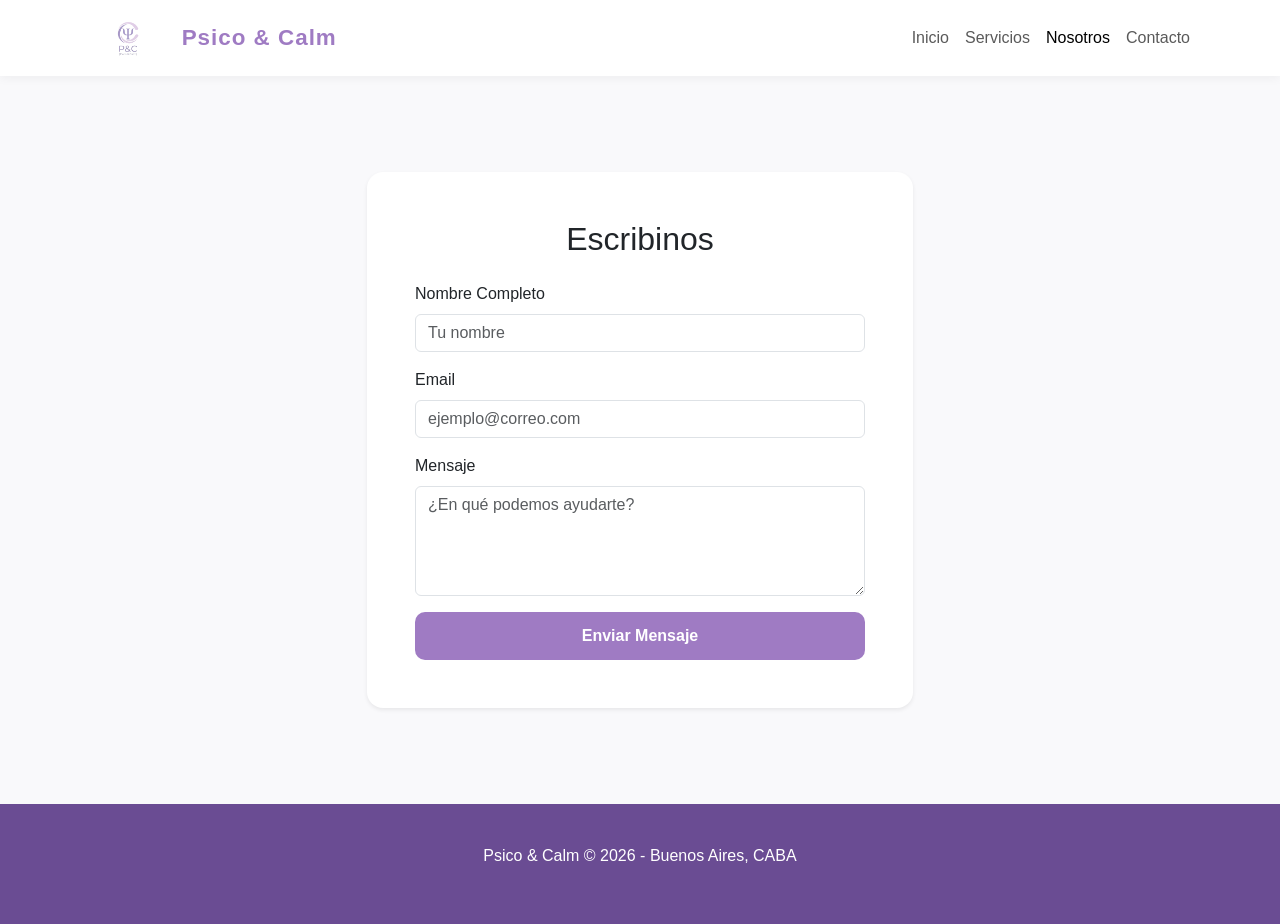
==== contacto.html @ f6bd87d1 "primer commit" ====
<!DOCTYPE html>
<html lang="es">
<head>
    <meta charset="UTF-8">
    <meta name="viewport" content="width=device-width, initial-scale=1.0">
    <title>Contacto | Psico & Calm</title>
    <link href="https://cdn.jsdelivr.net/npm/bootstrap@5.3.3/dist/css/bootstrap.min.css" rel="stylesheet">
    <link rel="stylesheet" href="css/style.css">
    <header>
        <nav class="navbar navbar-expand-lg navbar-light bg-white sticky-top">
            <div class="container">
                <a class="navbar-brand d-flex align-items-center" href="index.html">
                    <img src="imagenes/logo.png" alt="Logo Psico & Calm" height="50" class="me-2">
                    <span class="nombre-logo">Psico & Calm</span>
                </a>
                <button class="navbar-toggler" type="button" data-bs-toggle="collapse" data-bs-target="#navbarNav">
                    <span class="navbar-toggler-icon"></span>
                </button>
                <div class="collapse navbar-collapse" id="navbarNav">
                    <ul class="navbar-nav ms-auto text-center">
                        <li class="nav-item"><a class="nav-link" href="index.html">Inicio</a></li>
                        <li class="nav-item"><a class="nav-link" href="servicios.html">Servicios</a></li>
                        <li class="nav-item"><a class="nav-link active" href="nosotros.html">Nosotros</a></li>
                        <li class="nav-item"><a class="nav-link" href="contacto.html">Contacto</a></li>
                    </ul>
                </div>
            </div>
        </nav>
    </header>
</head>
<body>
    <main class="container my-5 py-5">
        <div class="row justify-content-center">
            <div class="col-12 col-md-8 col-lg-6">
                <div class="bg-white p-5 rounded-4 shadow-sm">
                    <h2 class="text-center mb-4">Escribinos</h2>
                    <form>
                        <div class="mb-3">
                            <label class="form-label">Nombre Completo</label>
                            <input type="text" class="form-control" placeholder="Tu nombre" required>
                        </div>
                        <div class="mb-3">
                            <label class="form-label">Email</label>
                            <input type="email" class="form-control" placeholder="ejemplo@correo.com" required>
                        </div>
                        <div class="mb-3">
                            <label class="form-label">Mensaje</label>
                            <textarea class="form-control" rows="4" placeholder="¿En qué podemos ayudarte?"></textarea>
                        </div>
                        <button type="submit" class="btn btn-violeta w-100">Enviar Mensaje</button>
                    </form>
                </div>
            </div>
        </div>
    </main>

    </body>
    <footer>
        <div class="container">
            <p>Psico & Calm © 2026 - Buenos Aires, CABA</p>
        </div>
    </footer>
</html>
---- css/style.css ----
/* --- 1. VARIABLES Y CONFIGURACIÓN GLOBAL --- */
:root {
    --violeta-principal: #9f7bc3;
    --violeta-oscuro: #6a4c93;
    --gris-suave: #f9f9fb;
}

body {
    font-family: 'Segoe UI', Tahoma, Geneva, Verdana, sans-serif;
    background-color: var(--gris-suave);
    overflow-x: hidden; /* Evita el desplazamiento horizontal  */
    display: flex;
    flex-direction: column;
    min-height: 100vh;
}

main { flex: 1; }

/* --- 2. HEADER Y NAVEGACIÓN --- */
.navbar {
    box-shadow: 0 2px 10px rgba(0,0,0,0.05);
}

.nombre-logo {
    font-size: 1.4rem;
    font-weight: bold;
    color: var(--violeta-principal);
    letter-spacing: 1px;
}

/* --- 3. COMPONENTES PERSONALIZADOS --- */
.tarjeta-servicio {
    background: #ffffff;
    padding: 30px;
    border-radius: 20px;
    border-bottom: 5px solid var(--violeta-principal);
    box-shadow: 0 10px 25px rgba(0,0,0,0.05);
    transition: transform 0.3s ease;
    text-align: center;
}

.tarjeta-servicio:hover {
    transform: translateY(-10px); /* Efecto visual avanzado  */
}

.icono-servicio { font-size: 3rem; margin-bottom: 15px; }

/* --- 4. FORMULARIO --- */
.form-control:focus {
    border-color: var(--violeta-principal);
    box-shadow: 0 0 0 0.25rem rgba(159, 123, 195, 0.25);
}

.btn-violeta {
    background-color: var(--violeta-principal);
    color: white;
    border: none;
    padding: 12px 30px;
    border-radius: 10px;
    font-weight: bold;
}

.btn-violeta:hover {
    background-color: var(--violeta-oscuro);
    color: white;
}

/* --- 5. FOOTER --- */
footer {
    background-color: var(--violeta-oscuro);
    color: white;
    text-align: center;
    padding: 40px 0;
}
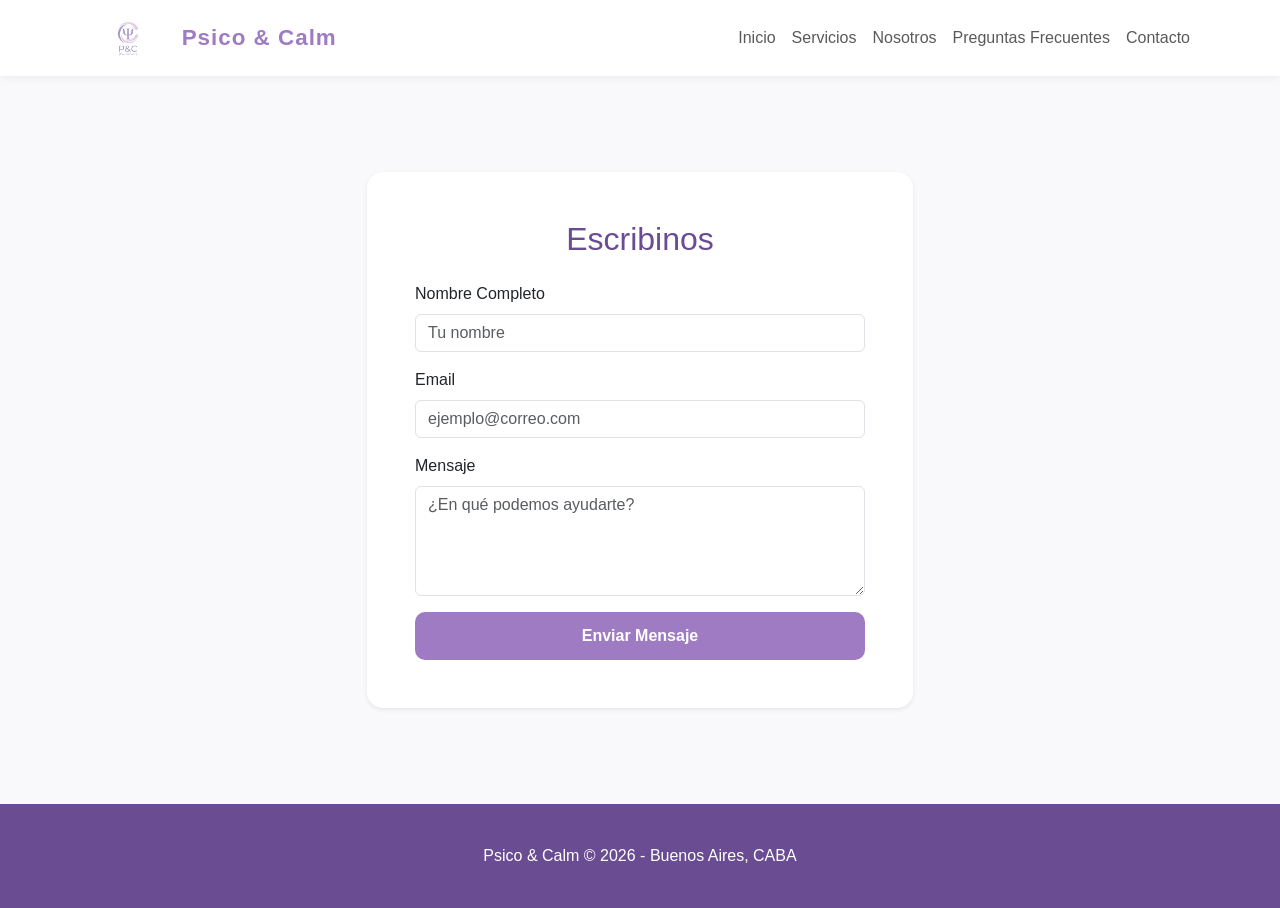
==== commit 3ff377ac: "faq preguntas frecuentes" ====
--- a/contacto.html
+++ b/contacto.html
@@ -3,9 +3,12 @@
 <head>
     <meta charset="UTF-8">
     <meta name="viewport" content="width=device-width, initial-scale=1.0">
+    <meta name="description" content="Ponete en contacto con nosotros para coordinar una sesión. Escribinos tu consulta y te responderemos a la brevedad.">
     <title>Contacto | Psico & Calm</title>
     <link href="https://cdn.jsdelivr.net/npm/bootstrap@5.3.3/dist/css/bootstrap.min.css" rel="stylesheet">
     <link rel="stylesheet" href="css/style.css">
+</head>
+<body>
     <header>
         <nav class="navbar navbar-expand-lg navbar-light bg-white sticky-top">
             <div class="container">
@@ -20,20 +23,20 @@
                     <ul class="navbar-nav ms-auto text-center">
                         <li class="nav-item"><a class="nav-link" href="index.html">Inicio</a></li>
                         <li class="nav-item"><a class="nav-link" href="servicios.html">Servicios</a></li>
-                        <li class="nav-item"><a class="nav-link active" href="nosotros.html">Nosotros</a></li>
+                        <li class="nav-item"><a class="nav-link" href="nosotros.html">Nosotros</a></li>
+                        <li class="nav-item"><a class="nav-link" href="faq.html">Preguntas Frecuentes</a></li>
                         <li class="nav-item"><a class="nav-link" href="contacto.html">Contacto</a></li>
                     </ul>
                 </div>
             </div>
         </nav>
     </header>
-</head>
-<body>
+
     <main class="container my-5 py-5">
         <div class="row justify-content-center">
             <div class="col-12 col-md-8 col-lg-6">
                 <div class="bg-white p-5 rounded-4 shadow-sm">
-                    <h2 class="text-center mb-4">Escribinos</h2>
+                    <h2 class="text-center mb-4" style="color: var(--violeta-oscuro);">Escribinos</h2>
                     <form>
                         <div class="mb-3">
                             <label class="form-label">Nombre Completo</label>
@@ -45,7 +48,7 @@
                         </div>
                         <div class="mb-3">
                             <label class="form-label">Mensaje</label>
-                            <textarea class="form-control" rows="4" placeholder="¿En qué podemos ayudarte?"></textarea>
+                            <textarea class="form-control" rows="4" placeholder="¿En qué podemos ayudarte?" required></textarea>
                         </div>
                         <button type="submit" class="btn btn-violeta w-100">Enviar Mensaje</button>
                     </form>
@@ -54,10 +57,12 @@
         </div>
     </main>
 
-    </body>
     <footer>
         <div class="container">
-            <p>Psico & Calm © 2026 - Buenos Aires, CABA</p>
+            <p class="mb-0">Psico & Calm © 2026 - Buenos Aires, CABA</p>
         </div>
     </footer>
+
+    <script src="https://cdn.jsdelivr.net/npm/bootstrap@5.3.3/dist/js/bootstrap.bundle.min.js"></script>
+</body>
 </html>
--- a/css/style.css
+++ b/css/style.css
@@ -71,4 +71,13 @@
     color: white;
     text-align: center;
     padding: 40px 0;
+}
+
+.accordion-button:not(.collapsed) {
+    background-color: #f3eff9;
+    color: var(--violeta-oscuro);
+    box-shadow: none;
+}
+.accordion-button:focus {
+    box-shadow: 0 0 0 0.25rem rgba(159, 123, 195, 0.25);
 }
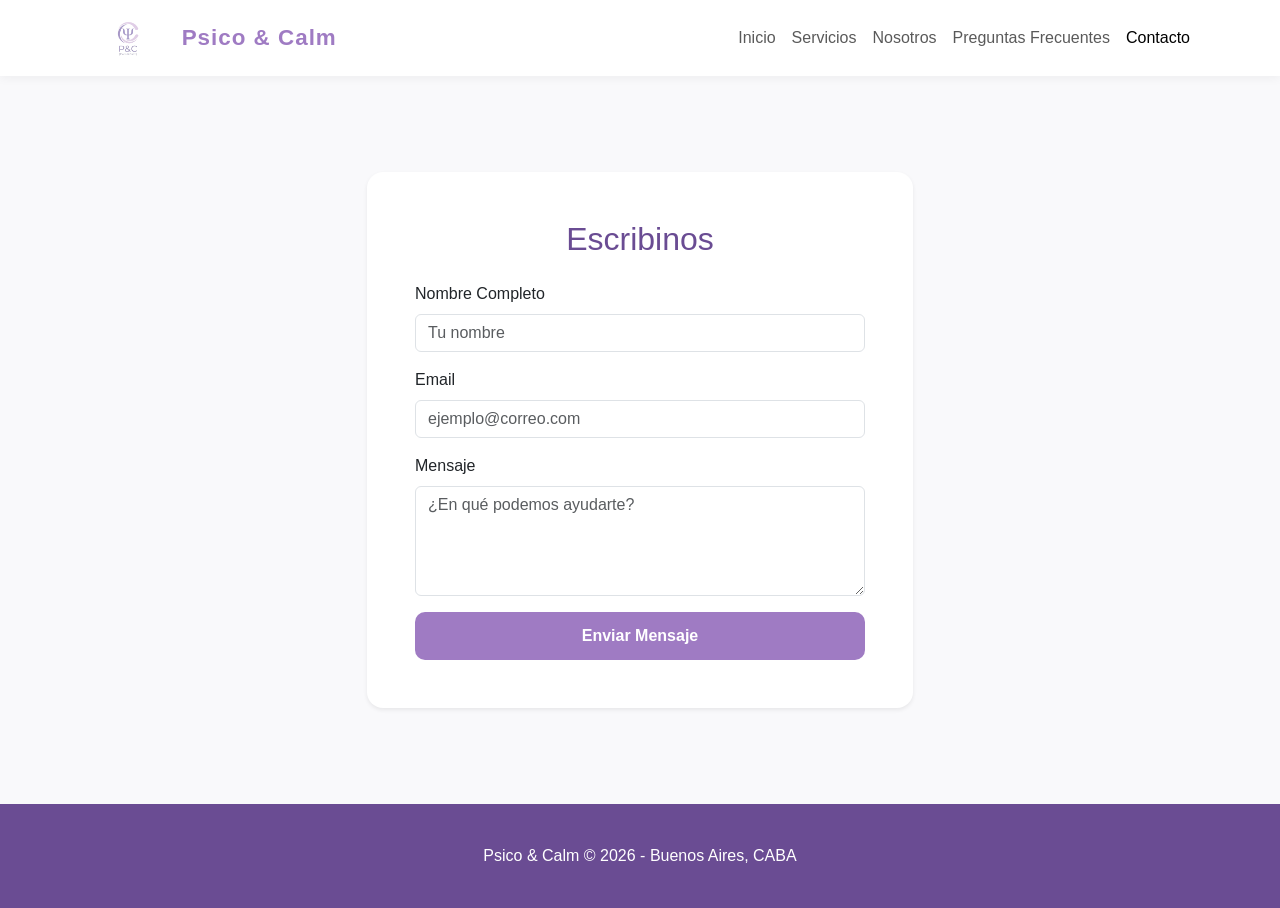
==== commit 3e3f9fc1: "agregué README" ====
--- a/contacto.html
+++ b/contacto.html
@@ -25,7 +25,7 @@
                         <li class="nav-item"><a class="nav-link" href="servicios.html">Servicios</a></li>
                         <li class="nav-item"><a class="nav-link" href="nosotros.html">Nosotros</a></li>
                         <li class="nav-item"><a class="nav-link" href="faq.html">Preguntas Frecuentes</a></li>
-                        <li class="nav-item"><a class="nav-link" href="contacto.html">Contacto</a></li>
+                        <li class="nav-item"><a class="nav-link active" href="contacto.html">Contacto</a></li>
                     </ul>
                 </div>
             </div>
